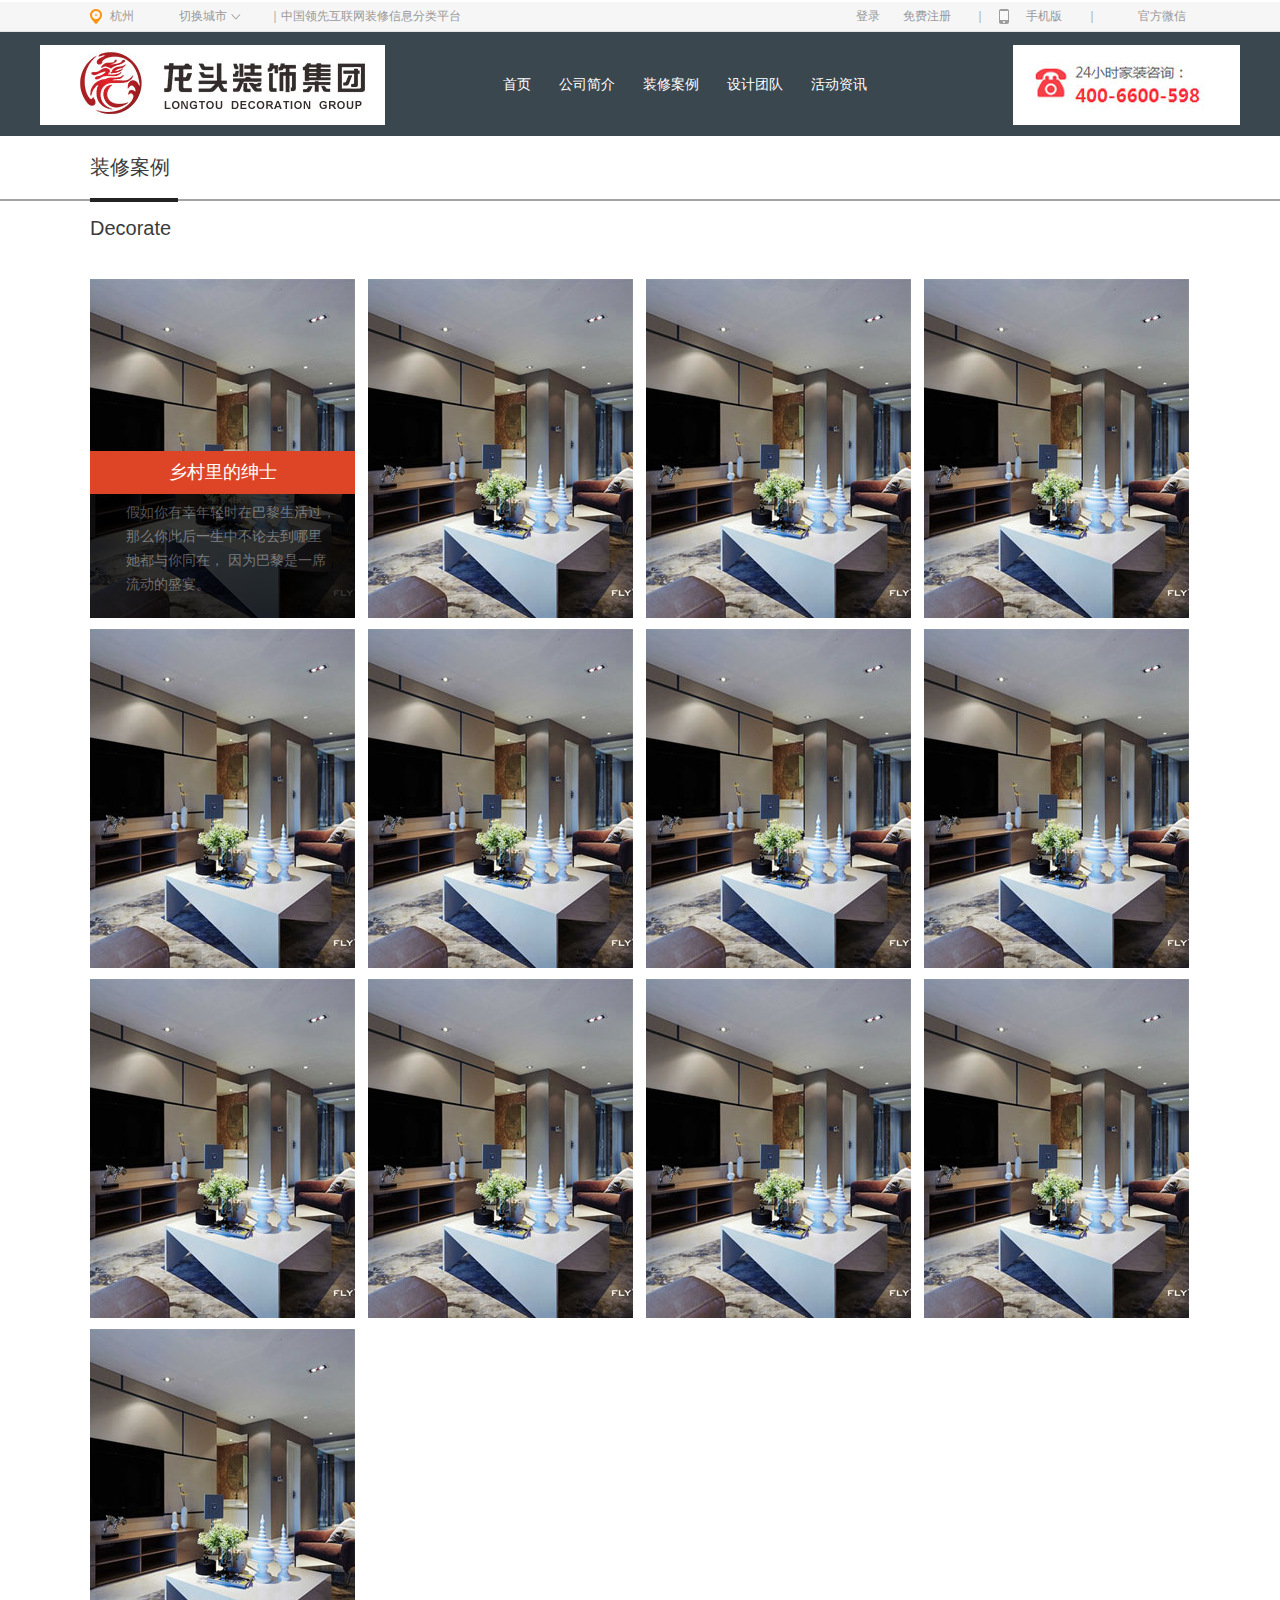
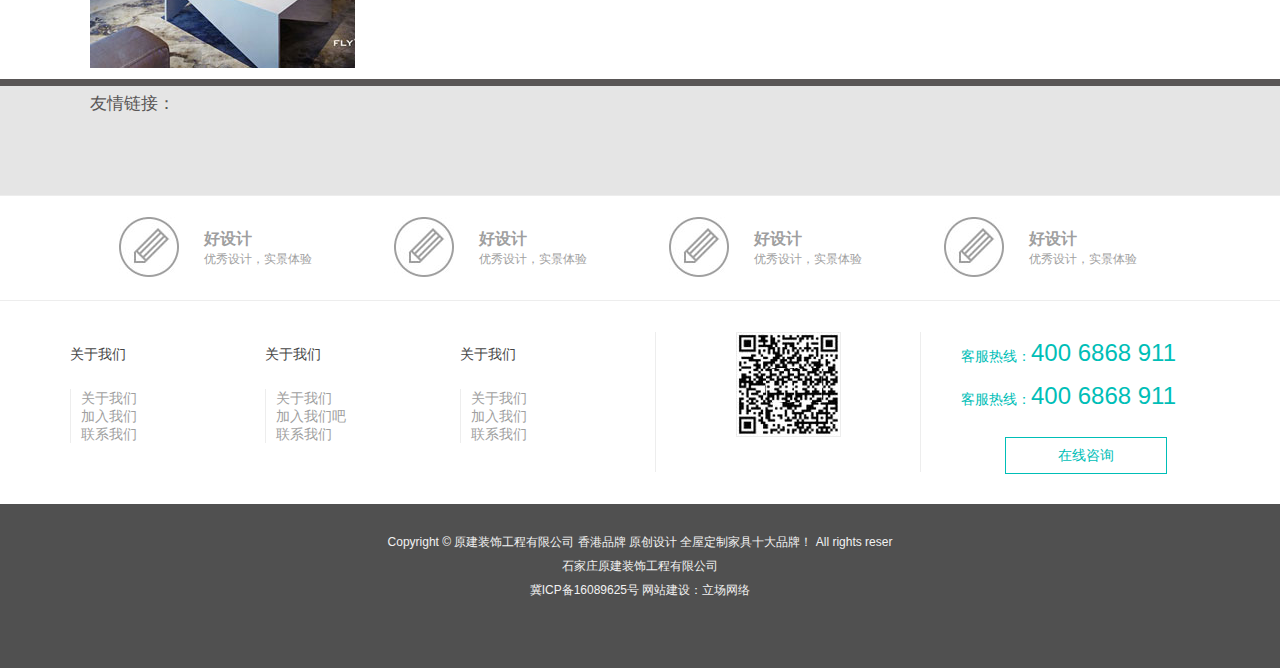
==== case_list.html @ ba7c4f2e "装饰公司案例列表页添加" ====
<!DOCTYPE html>
<html>
<head>
	<title>装修公司</title>
	<link rel="stylesheet" type="text/css" href="css/base.css">
	<link rel="stylesheet" type="text/css" href="css/index.css">
	<link rel="stylesheet" type="text/css" href="css/case_list.css">
	<meta http-equiv="Content-Type" content="text/html; charset=utf-8" />
</head>
<body>
<div id="header">
	<div class="top">
		<div class="w">
			<div class="top_l">
				<div class="city">杭州</div>
				<div class="switch">切换城市</div>
				<div class="lead"><span>｜</span>中国领先互联网装修信息分类平台</div>
			</div>
			<div class="top_m">
				<span>登录</span>
				<span>免费注册</span>
			</div>
			<div class="top_r">
				<div class="app"><span>｜</span>手机版</div>
				<div class="wechart"><span>｜</span>官方微信</div>
			</div>
		</div>
	</div>
	<div class="bar">
		<div class="bar_inner">
			<div class="logo"><img src="images/icon_04.jpg" alt=""></div>
			<div class="nav">
				<ul>
					<li><a href="#">首页</a></li>
					<li><a href="#">公司简介</a></li>
					<li><a href="#">装修案例</a></li>
					<li><a href="#">设计团队</a></li>
					<li><a href="#">活动资讯</a></li>
				</ul>
			</div>
			<div class="tel"><img src="images/icon_05.jpg" alt=""></div>
		</div>
	</div>
</div>


<div id="case">
	<div class="case_p">
		<div class="w">
			<div class="dec_case">装修案例</div>
		</div>
	</div>
	<div class="w">
		<div class="dec_p">Decorate</div>
		<ul class="case_img">
			<li>
				<a href="#"><img src="images/image_07.jpg" alt=""></a>
				<div class="case_description">
					<dl>
						<dt>乡村里的绅士</dt>
						<dd>假如你有幸年轻时在巴黎生活过， 那么你此后一生中不论去到哪里 她都与你同在， 因为巴黎是一席流动的盛宴。</dd>
					</dl>
				</div>
			</li>
			<li><a href="#"><img src="images/image_07.jpg" alt=""></a></li>
			<li><a href="#"><img src="images/image_07.jpg" alt=""></a></li>
			<li><a href="#"><img src="images/image_07.jpg" alt=""></a></li>
			<li><a href="#"><img src="images/image_07.jpg" alt=""></a></li>
			<li><a href="#"><img src="images/image_07.jpg" alt=""></a></li>
			<li><a href="#"><img src="images/image_07.jpg" alt=""></a></li>
			<li><a href="#"><img src="images/image_07.jpg" alt=""></a></li>
			<li><a href="#"><img src="images/image_07.jpg" alt=""></a></li>
			<li><a href="#"><img src="images/image_07.jpg" alt=""></a></li>
			<li><a href="#"><img src="images/image_07.jpg" alt=""></a></li>
			<li><a href="#"><img src="images/image_07.jpg" alt=""></a></li>
			<li><a href="#"><img src="images/image_07.jpg" alt=""></a></li>
		</ul>
	</div>

	<div class="clear"></div>
</div>



<div id="footer">
	<div class="link">
		<div class="w">
			友情链接：
		</div>
	</div>
	<div class="good">
		<div class="w">
			<div class="good_inner">
				<div class="good_icon">
					<img src="images/icon_10.jpg" alt="">
				</div>
				<div class="good_p">
				    <h3>好设计</h3>
				    <p>优秀设计，实景体验</p>
				</div>
			</div>
			<div class="good_inner">
				<div class="good_icon">
					<img src="images/icon_10.jpg" alt="">
				</div>
				<div class="good_p">
				    <h3>好设计</h3>
				    <p>优秀设计，实景体验</p>
				</div>
			</div>
			<div class="good_inner">
				<div class="good_icon">
					<img src="images/icon_10.jpg" alt="">
				</div>
				<div class="good_p">
				    <h3>好设计</h3>
				    <p>优秀设计，实景体验</p>
				</div>
			</div>
			<div class="good_inner">
				<div class="good_icon">
					<img src="images/icon_10.jpg" alt="">
				</div>
				<div class="good_p">
				    <h3>好设计</h3>
				    <p>优秀设计，实景体验</p>
				</div>
			</div>
		</div>
	</div>
	<div class="about">
		<div class="about_inner">
			<div class="about_us">
				<dl>
					<dt>关于我们</dt>
					<dd>关于我们</dd>
					<dd>加入我们</dd>
					<dd>联系我们</dd>
				</dl>
			</div>
			<div class="about_us">
				<dl>
					<dt>关于我们</dt>
					<dd>关于我们</dd>
					<dd>加入我们吧</dd>
					<dd>联系我们</dd>
				</dl>
			</div>
			<div class="about_us">
				<dl>
					<dt>关于我们</dt>
					<dd>关于我们</dd>
					<dd>加入我们</dd>
					<dd>联系我们</dd>
				</dl>
			</div>
			<div class="erweima">
				<img src="images/image_10.jpg" alt="">
			</div>
			<div class="tel">
				<p>客服热线：<span>400 6868 911</span></p>
				<p>客服热线：<span>400 6868 911</span></p>
				<div class="ask">在线咨询</div>
			</div>
		</div>
	</div>
	<div class="copyright">
		<p>Copyright © 原建装饰工程有限公司  香港品牌 原创设计  全屋定制家具十大品牌！ All rights reser</p>
		<p>石家庄原建装饰工程有限公司 </p>
		<p>冀ICP备16089625号 网站建设：立场网络</p>
	</div>
</div>
</body>
</html>
---- css/base.css ----
@charset "UTF-8";
/*css 初始化 */
html, body, ul, li, ol, dl, dd, dt, p, h1, h2, h3, h4, h5, h6, form, fieldset, legend, img { margin:0; padding:0; }
fieldset, img,input,button { border:none; padding:0;margin:0;outline-style:none; }
ul, ol { list-style:none; }
input { padding-top:0; padding-bottom:0; font-family: "SimSun","宋体";}
select, input { vertical-align:middle; }
select, input, textarea { font-size:12px; margin:0; }
textarea { resize:none; } /*防止拖动*/
img {border:0; vertical-align:middle; }  /*  去掉图片低测默认的3像素空白缝隙*/
table { border-collapse:collapse; }
body {
    font:12px/150% Arial,Verdana,"\5b8b\4f53";
    color:#666;
    background:#fff
}
.clearfix:before,.clearfix:after{
    content:"";
    display:table;
}
.clearfix:after{clear:both;}
.clearfix{
    *zoom:1;/*IE/7/6*/
}
a{color:#666; text-decoration:none; }
a:hover{color:#C81623;}
h1,h2,h3,h4,h5,h6{text-decoration:none;font-weight:normal;font-size:100%;}
s,i,em{font-style:normal;text-decoration:none;}
.col-red{color: #C81623!important;}

/*公共类*/
.w {  /*版心 提取 */
    width: 1100px;
    margin:0 auto;
}
.fl {
    float:left
}
.fr {
    float:right
}
.al {
    text-align:left
}
.ac {
    text-align:center
}
.ar {
    text-align:right
}
.hide {
    display:none
}
.clear{
    clear: both;
}
---- css/index.css ----
#header .top{
	width: 100%;
	height: 29px;
	background-color: #f6f6f6;
	border-top: solid 2px #fff;
	border-bottom: solid 1px #e5e5e5;
	line-height: 29px;
	font-size: 12px;
	color: #999;
}
.top .top_l{
	float: left;
}
.top .top_l .city{
	padding: 0 45px 0 20px;
	float: left;
	background: url(../images/icon_01.jpg) no-repeat left center;
}
.top .top_l .switch{
	float: left;
	padding: 0 14px 0 0;
	background: url(../images/icon_02.jpg) no-repeat right center;
}
.top .top_l .lead{
	float: left;
	padding: 0 0 0 14px;
}
.top .top_l .lead span{
	padding-left: 14px;
}
.top .top_m{
	float: left;
	padding-left: 395px;
}
.top .top_m span{
	padding-right: 20px;
}
.top .top_r{
	float: right;
}
.top .top_r .app{
	float: left;
	padding-right: 24px;
	background: url(../images/icon_03.jpg) no-repeat 25px center;
}
.top .top_r .app span{
	padding-right: 40px;
}
.top .top_r .wechart{
	float: left;
	padding: 0 4px 0 0;
}
.top .top_r .wechart span{
	padding-right: 40px;
}
/* 顶部结束 导航开始 */

#header .bar{
	width: 100%;
	height: 104px;
	background-color: #3a474f;
}
.bar .bar_inner{
    width: 1200px;
    margin:0 auto;
}
.bar .logo img{
	float: left;
	padding-top:13px;
}
.bar .nav{
	float: left;
	font-size: 14px;
	padding: 0 118px;
}
.bar .nav ul li{
	float: left;
}
.bar .nav ul li a{
	padding-right: 28px;
	line-height: 104px;
	color: #fff;	
}
.bar .tel img{
	float: right;
	padding-top:13px;
}
/* 头部结束 轮播图开始 */
#banner{
	width: 100%;
	height: 370px;
	margin: 0 auto;
	background: url(../images/icon_06.jpg) no-repeat center center;
}
/*#banner img{
	vertical-align: baseline;
}
*/

#case .case_p{
	width: 100%;
	height: 63px;
	border-bottom: solid 2px #a2a3a4;
}
#case .case_p .w .dec_case{
	width: 88px;
	line-height: 62px;
	font-size: 20px;
	color: #3b3b3b;	
	border-bottom: solid 4px #232323;
}
#case .w .dec_p{
	line-height: 54px;
	font-size: 20px;
	color: #3b3b3b;
	padding-bottom: 24px;	
}
#case .w .case_img li{
	padding-right: 13px;
	float: left;
	margin-bottom: 88px;
	position: relative;
}
#case > div.w > ul > li:nth-child(4){
	padding-right: 0;
}
#case .w .case_img li .case_description{
	position: absolute;
	left: 0;
	bottom: 0px;
	width: 265px;
}
#case .w .case_img li .case_description dl dt{
	color: #fefefe;
	font-size: 18px;
	font-weight: 400;
	line-height: 43px;
	background: #de4527;
	text-align: center;
}
#case .w .case_img li .case_description dl dd{
	background: black;
	height: 118px;
	padding: 6px 16px 0 36px;
	line-height: 24px;
	font-size: 14px;
    opacity: 0.78;
    overflow: hidden;
}

/* case结束 active开始*/

#active{
	height: 595px;
	background-color: #3a525c;
}
#active .case_p{
	width: 100%;
	height: 63px;
	border-bottom: solid 2px #2c3b42;
}
#active .case_p .w .dec_case{
	width: 88px;
	line-height: 62px;
	font-size: 20px;
	color: #fff;	
	border-bottom: solid 4px #fff;
	float: left;
}
#active .case_p .w .dec_case_r{
	float: right;
	margin-top: 25px;
	font-size: 24px;
	line-height: 39px;
	color: #fff;
	text-align: center;
}
#active .case_p .w .dec_case_r .news{
	width: 139px;
	height: 39px;
	background-color: #de4726;
	float: left;
}
#active .case_p .w .dec_case_r .intro{
	width: 139px;
	height: 39px;
	background-color: #020100;
	float: left;
	margin-left: 12px;
}
#active>.w>.dec_p{
	line-height: 54px;
	font-size: 20px;
	color: #fff;
	padding-bottom: 24px;	
}
#active>.w>.dec_main>.dec_img{
	float: left;
}
#active>.w>.dec_main>.dec_art{
	float: right;
}
#active>.w>.dec_main>.dec_art>.art_one{
	width: 535px;
	height: 102px;
	background-color: #25333c;
	margin-bottom: 11px;
}
#active>.w>.dec_main>.dec_art>.art_one .art_one_title{
	float: left;
	width: 140px;
	line-height: 102px;
	text-align: center;
	color: #fff;
	font-size: 36px;
	font-weight: 400px;
}
#active>.w>.dec_main>.dec_art>.art_one .art_one_main dt{
	font-size: 18px;
	color: #fff;
	padding:0 14px;
	line-height: 39px;
	padding-top: 4px;
}
#active>.w>.dec_main>.dec_art>.art_one .art_one_main dd{
	font-size: 14px;
	color: #999;
	padding:0 14px;
	line-height: 24px;
}

/*active结束  team开始*/

#team .case_p{
	width: 100%;
	height: 63px;
	border-bottom: solid 2px #a2a3a4;
}
#team .case_p .w .dec_case{
	width: 88px;
	line-height: 62px;
	font-size: 20px;
	color: #3b3b3b;	
	border-bottom: solid 4px #232323;
}
#team .w .dec_p{
	line-height: 54px;
	font-size: 20px;
	color: #3b3b3b;
	padding-bottom: 24px;	
}
#team .w .team_img{
	padding-bottom: 80px;
}
#team .w .team_img li{
	float: left;
	padding-right: 11px;
}
#team > div.w > ul > li:nth-child(4){
	padding-right: 0;
}

/*team结束 footer开始*/

#footer .link{
	width: 100%;
	height: 109px;
	border-top:solid 7px #595656;
	background-color: #e5e5e5;
	font-size:17px;
	color: #595656;
	line-height: 36px;
}
#footer .good{
	height: 104px;
	border-top: solid 1px #ededed;
	border-bottom: solid 1px #ededed;
}
#footer .good_inner{
	margin: 21px 53px 0 29px;
	float: left;
}
#footer .good_inner .good_icon{
	float: left;
	margin-right:12px;
}
#footer .good_inner .good_p{
	float: left;
	padding-left: 13px;
}
#footer .good_inner .good_p h3{
	font-size: 16px;
	line-height: 22px;
	font-weight: bold;
	color: #9f9f9f;
	padding-top: 11px;
}
#footer .good_inner .good_p p{
	font-size: 12px;
	line-height: 18px;
	color: #9f9f9f;
}
#footer .about{
	height: 203px;
}
#footer .about .about_inner{
	width: 1140px;
	margin: 0 auto;
}
#footer .about .about_inner .about_us{
	width: 195px;
	margin-top: 18px;
	float: left;
}
#footer .about .about_inner .about_us dt{
	font-size: 14px;
	line-height: 70px;
	color: #464646;
}
#footer .about .about_inner .about_us dd{
	border-left: solid 1px #ededed; 
	font-size: 14px;
	color: #9f9f9f;
	padding-left: 10px;
}
#footer .about .about_inner .erweima{
	width: 264px;
	height: 140px;
	border-left: solid 1px #ededed;
	border-right: solid 1px #ededed;
	float: left;
	margin: 31px 0; 
	text-align: center;
}
#footer .about .about_inner .tel{
	float: left;
	margin-top: 32px;
	margin-left: 40px;
	line-height: 40px;
	font-size: 14px;
	color: #00beb7;
}
#footer .about .about_inner .tel span{
	font-size: 24px;
}
#footer .about .about_inner .tel .ask{
	width: 160px;
	height: 35px;
	margin-top: 18px;
	margin-left: 44px;
	border: solid 1px #00beb7;
	text-align: center;
	line-height: 35px;
}




#footer .copyright{
	height: 138px;
	background-color: #505050;
	padding-top: 26px;
}
#footer .copyright p{
	font-size: 12px;
	line-height: 24px;
	text-align: center;
	color: #f2f2f2;
}
---- css/case_list.css ----
#case .w .case_img li{
	margin-bottom: 11px;
}
#case > div.w > ul > li:nth-child(4n){
	padding-right: 0;
}
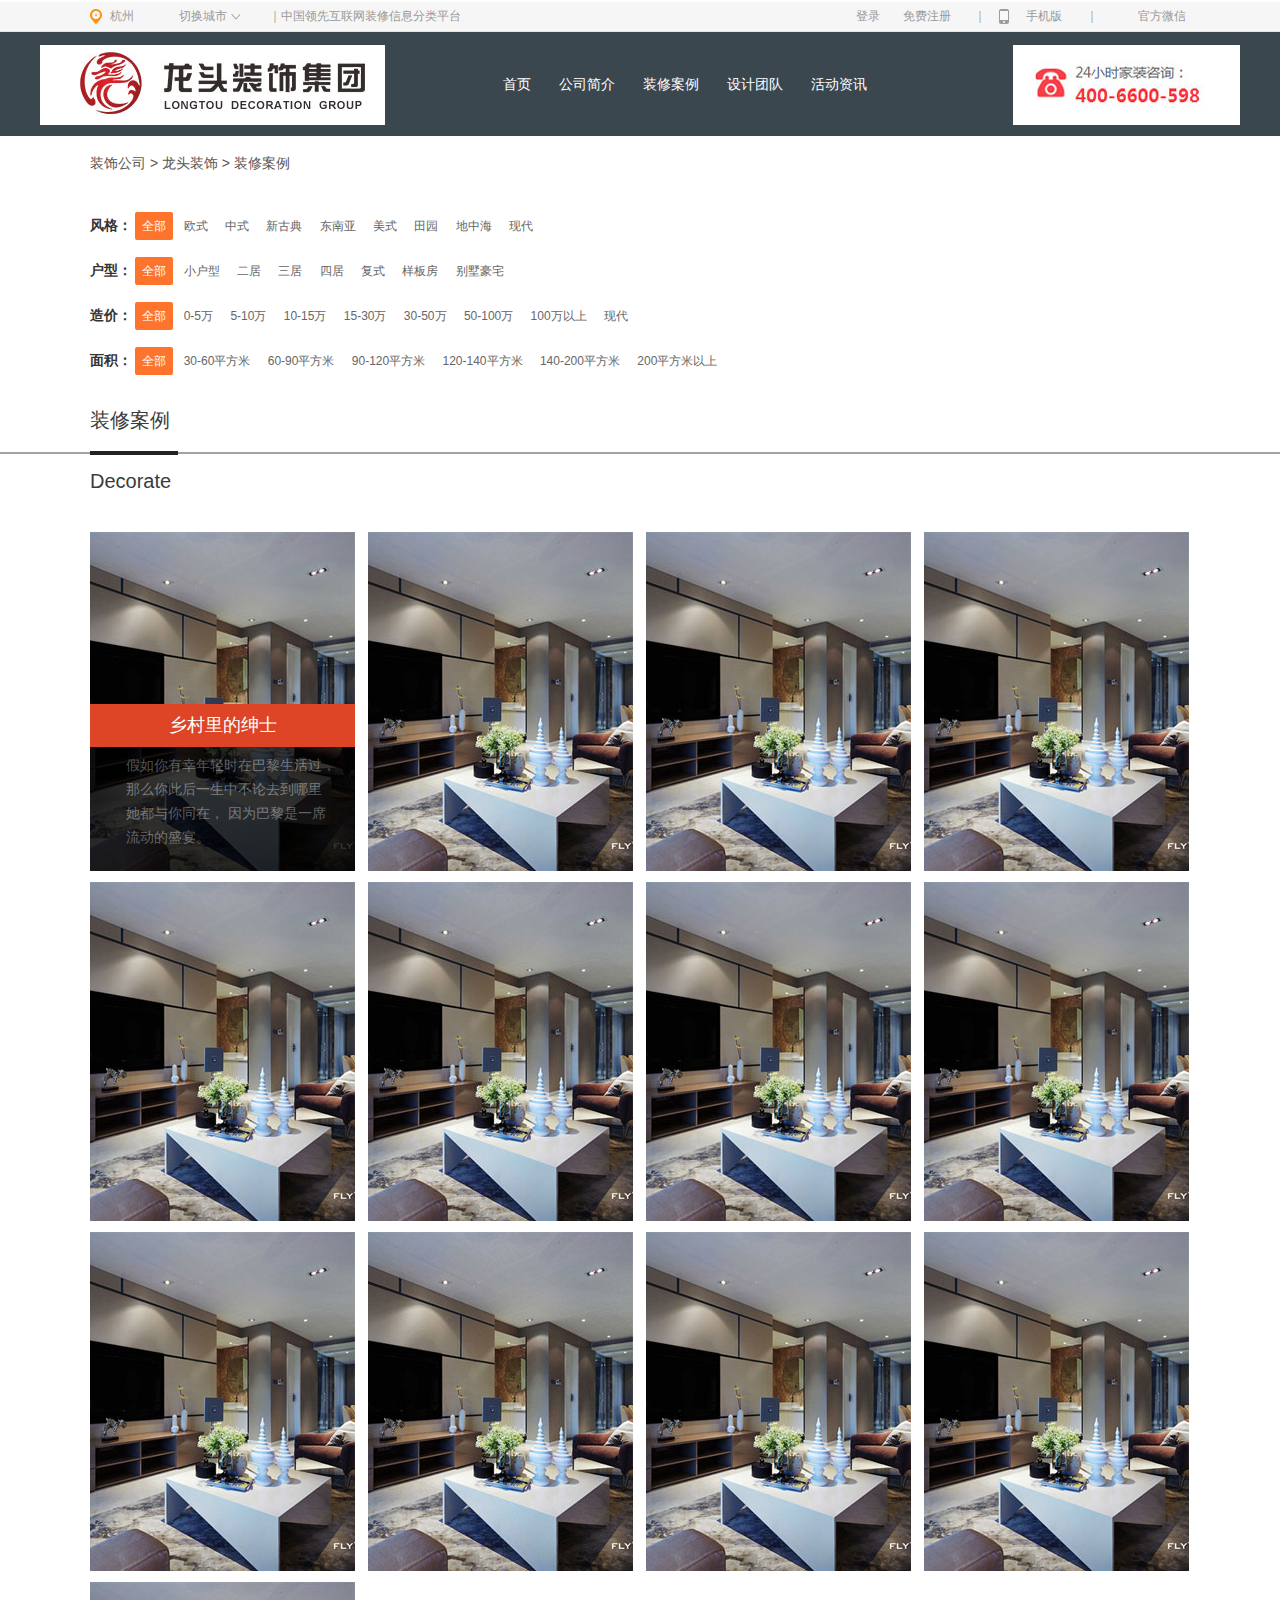
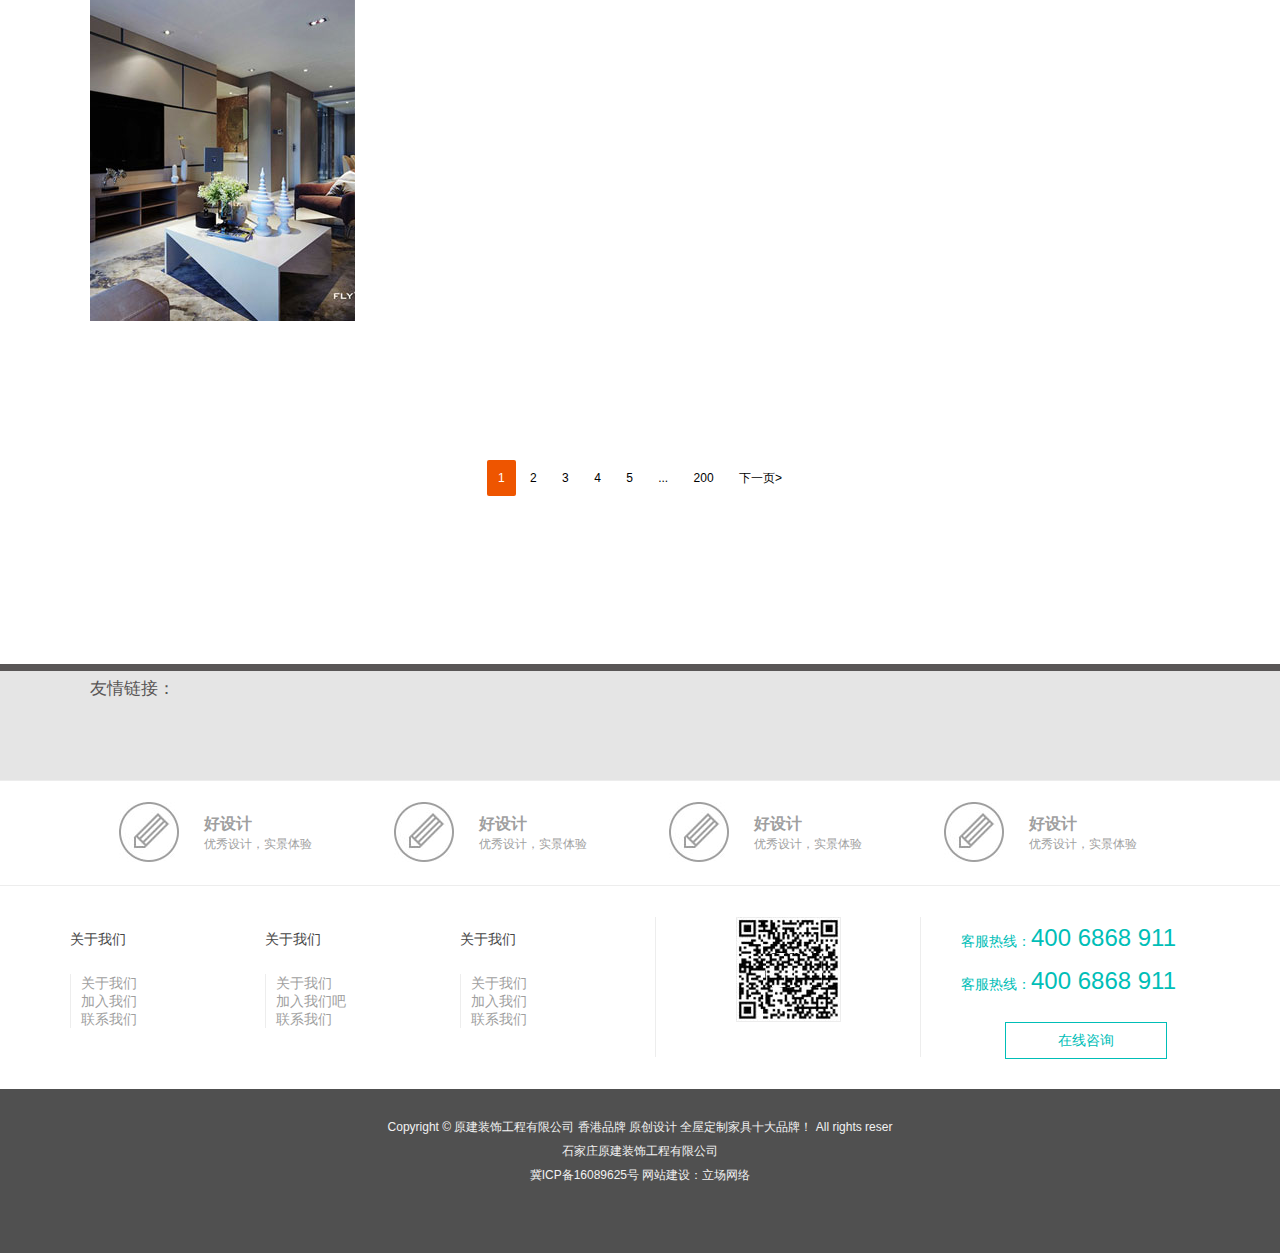
==== commit 16135688: "装饰公司案例列表修改" ====
--- a/case_list.html
+++ b/case_list.html
@@ -44,6 +44,66 @@
 </div>
 
 
+<div id="classify">
+	<div class="w">
+		<p>装饰公司 > 龙头装饰 > 装修案例</p>
+		<div class="classify_list">
+			<span>
+				<span class="b">风格：</span>
+				<a href="" class="now">全部</a>
+				<a href="">欧式</a>
+				<a href="">中式</a>
+				<a href="">新古典</a>
+				<a href="">东南亚</a>
+				<a href="">美式</a>
+				<a href="">田园</a>
+				<a href="">地中海</a>
+				<a href="">现代</a>
+			</span>
+		</div>
+		<div class="classify_list">
+			<span>
+				<span class="b">户型：</span>
+				<a href="" class="now">全部</a>
+				<a href="">小户型</a>
+				<a href="">二居</a>
+				<a href="">三居</a>
+				<a href="">四居</a>
+				<a href="">复式</a>
+				<a href="">样板房</a>
+				<a href="">别墅豪宅</a>
+			</span>
+		</div>
+		<div class="classify_list">
+			<span>
+				<span class="b">造价：</span>
+				<a href="" class="now">全部</a>
+				<a href="">0-5万</a>
+				<a href="">5-10万</a>
+				<a href="">10-15万</a>
+				<a href="">15-30万</a>
+				<a href="">30-50万</a>
+				<a href="">50-100万</a>
+				<a href="">100万以上</a>
+				<a href="">现代</a>
+			</span>
+		</div>
+		<div class="classify_list">
+			<span>
+				<span class="b">面积：</span>
+				<a href="" class="now">全部</a>
+				<a href="">30-60平方米</a>
+				<a href="">60-90平方米</a>
+				<a href="">90-120平方米</a>
+				<a href="">120-140平方米</a>
+				<a href="">140-200平方米</a>
+				<a href="">200平方米以上</a>
+			</span>
+		</div>
+	</div>
+
+</div>
+
 <div id="case">
 	<div class="case_p">
 		<div class="w">
@@ -75,11 +135,22 @@
 			<li><a href="#"><img src="images/image_07.jpg" alt=""></a></li>
 			<li><a href="#"><img src="images/image_07.jpg" alt=""></a></li>
 		</ul>
-	</div>
-
+		<div class="clear"></div>
+		<div class="case_page">
+			<span>
+				<a href="" class="now">1</a>
+				<a href="">2</a>
+				<a href="">3</a>
+				<a href="">4</a>
+				<a href="">5</a>
+				<a href="">...</a>
+				<a href="">200</a>
+				<a href="">下一页></a>
+			</span>
+		</div>
+	</div>
 	<div class="clear"></div>
 </div>
-
 
 
 <div id="footer">
--- a/css/index.css
+++ b/css/index.css
@@ -352,10 +352,6 @@
 	text-align: center;
 	line-height: 35px;
 }
-
-
-
-
 #footer .copyright{
 	height: 138px;
 	background-color: #505050;
@@ -370,7 +366,3 @@
 
 
 
-
-
-
-
--- a/css/case_list.css
+++ b/css/case_list.css
@@ -1,8 +1,58 @@
+#classify{
+	padding-bottom: 6px;
+}
+#classify .w p{
+	line-height: 54px;
+	color: #595656;
+	font-size: 14px;
+	padding-bottom: 13px;
+}
+#classify .w .classify_list{
+	line-height: 44px;
+}
+#classify .w .classify_list span .b{
+	font-size: 14px;
+	color: #333;
+	font-weight: bold;
+}
+#classify .w .classify_list span a{
+	color: #666666;
+	padding: 7px;
+	border-radius: 2px;
+}
+#classify .w .classify_list span .now{
+	background-color: #ff742d;
+	color: #fff;
+}
 #case .w .case_img li{
 	margin-bottom: 11px;
 }
 #case > div.w > ul > li:nth-child(4n){
 	padding-right: 0;
 }
+#case .w .case_img{
+	display: block;
+}
+#case .w .case_page{
+	line-height: 292px;
+	text-align: center;
+	padding-bottom: 40px;
+}
+#case .w .case_page span a{
+	color: #000;
+	font-size: 12px;
+	padding: 11px;
+	border-radius: 2px;
+}
+#case .w .case_page span .now{
+	background-color: #ee5500;
+	color: #fff;
+}
 
 
+
+
+
+
+
+
